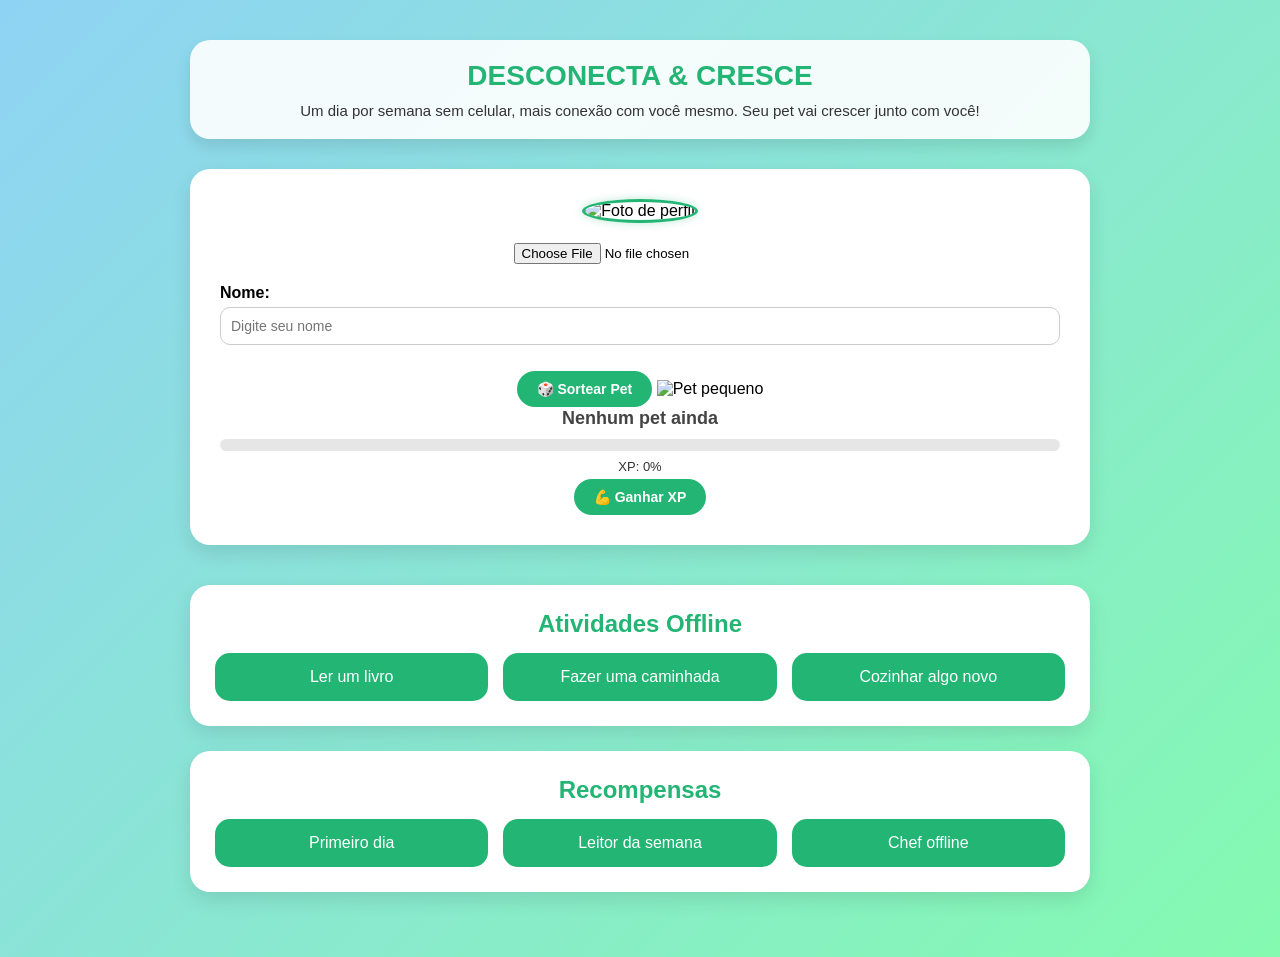
==== index.html @ 3e865f31 "26/10" ====
<!DOCTYPE html>
<html lang="pt-br">

<head>
  <meta charset="UTF-8" />
  <meta name="viewport" content="width=device-width, initial-scale=1.0" />
  <title>Desconecta & Cresce</title>
  <link rel="stylesheet" href="styles.css" />
</head>

<body>
  <div class="container">
    <header class="header">
      <h1>DESCONECTA & CRESCE</h1>
      <p>Um dia por semana sem celular, mais conexão com você mesmo. Seu pet vai crescer junto com você!</p>
    </header>

    <div class="card">
      <!-- Usuário -->
      <div class="user-info">
        <div class="perfil">
          <img id="fotoPerfil" src="avatar-default.png" alt="Foto de perfil">
          <input type="file" id="inputFoto" accept="image/*">
        </div>

        <label for="nome">Nome:</label>
        <input type="text" id="nome" name="nome" placeholder="Digite seu nome">
      </div>

      <!-- Botão de sortear -->
      <button class="sortear-btn" onclick="sortearPet()">🎲 Sortear Pet</button>

      <!-- Imagem e nome do pet -->
      <img id="petImagem" class="pet-imagem" alt="Pet pequeno">
      <h2 id="petNome">Nenhum pet ainda</h2>

      <!-- Barra de XP -->
      <div class="progress-container">
        <div class="progress-bar" id="xpBar"></div>
      </div>
      <p id="xpTexto">XP: 0%</p>

      <!-- Botão de XP -->
      <button onclick="ganharXP()">💪 Ganhar XP</button>
    </div>

    <!-- Atividades -->
    <div class="section">
      <h2>Atividades Offline</h2>
      <div class="box-grid">
        <a class="box" href="ler.html">Ler um livro</a>
        <a class="box" href="caminhada.html">Fazer uma caminhada</a>
        <a class="box" href="cozinhar.html">Cozinhar algo novo</a>
      </div>
    </div>

    <!-- Recompensas -->
    <div class="section">
      <h2>Recompensas</h2>
      <div class="box-grid">
        <a class="box" href="primeiro.html">Primeiro dia</a>
        <a class="box" href="leitor.html">Leitor da semana</a>
        <a class="box" href="chef.html">Chef offline</a>
      </div>
    </div>
  </div>

  <!-- Scripts -->
  <script>
    const inputFoto = document.getElementById('inputFoto');
    const fotoPerfil = document.getElementById('fotoPerfil');
    inputFoto.addEventListener('change', function () {
      const arquivo = this.files[0];
      if (arquivo) {
        const reader = new FileReader();
        reader.onload = function (e) {
          fotoPerfil.src = e.target.result;
        };
        reader.readAsDataURL(arquivo);
      }
    });

    const pets = [
      { nome: "Cobrinha", pequeno: "pet/cobra.jpg", medio: "pet/cobramedia.jpg", grande: "pet/cobraadulta.jpg" },
      { nome: "Dino", pequeno: "pet/dino.jpg", medio: "pet/dinomedio.jpg", grande: "pet/dinoadulto.jpg" },
      { nome: "Dragão", pequeno: "pet/dragao.jpeg.jpg", medio: "pet/dragaomedio.jpg", grande: "pet/dragaoadulto.jpg" },
      { nome: "Pinguim", pequeno: "pet/pinguin.jpeg.jpg", medio: "pet/pinguinmedia.jpg", grande: "pet/pinguinadulto.jpg" }
    ];

    let petAtual = null;
    let xp = 0;
    let fase = "pequeno";

    function sortearPet() {
      const sorteado = pets[Math.floor(Math.random() * pets.length)];
      petAtual = sorteado;
      xp = 0;
      fase = "pequeno";

      const petImg = document.getElementById("petImagem");
      petImg.src = petAtual.pequeno;
      document.getElementById("petNome").innerText = petAtual.nome;
      atualizarXP();
    }

    function ganharXP() {
      if (!petAtual) {
        alert("Você precisa sortear um pet primeiro!");
        return;
      }

      let ganho = Math.floor(Math.random() * 10) + 10;
      if (xp + ganho > 100) ganho = 100 - xp;

      xp += ganho;
      atualizarXP();

      if (xp === 100) evoluirPet();
    }

    function atualizarXP() {
      document.getElementById("xpBar").style.width = xp + "%";
      document.getElementById("xpTexto").innerText = `XP: ${xp}%`;
    }

    function evoluirPet() {
      const petImg = document.getElementById("petImagem");

      if (fase === "pequeno") {
        fase = "medio";
        petImg.src = petAtual.medio;
        alert(`${petAtual.nome} cresceu e ficou MÉDIO! 🐾`);
      } else if (fase === "medio") {
        fase = "grande";
        petImg.src = petAtual.grande;
        alert(`${petAtual.nome} evoluiu e ficou ADULTO! 🎉`);
      } else {
        alert(`${petAtual.nome} já está no nível máximo! 🌟`);
      }

      xp = 0;
      atualizarXP();
    }
  </script>
</body>

</html>
---- styles.css ----
/* 🔹 RESET E BASE */
    * {
      margin: 0;
      padding: 0;
      box-sizing: border-box;
      font-family: "Poppins", sans-serif;
    }

    body {
      background: linear-gradient(135deg, #8fd3f4, #84fab0);
      min-height: 100vh;
      display: flex;
      justify-content: center;
      align-items: flex-start;
      padding: 40px 10px;
    }

    .container {
      width: 100%;
      max-width: 900px;
    }

    /* 🔹 CABEÇALHO */
    .header {
      text-align: center;
      margin-bottom: 30px;
      background: rgba(255, 255, 255, 0.9);
      padding: 20px;
      border-radius: 20px;
      box-shadow: 0 8px 15px rgba(0, 0, 0, 0.1);
    }

    .header h1 {
      color: #22b574;
      font-size: 28px;
      margin-bottom: 10px;
    }

    .header p {
      color: #333;
      font-size: 15px;
    }

    /* 🔹 CARD DO PERFIL */
    .card {
      background: #fff;
      border-radius: 20px;
      box-shadow: 0 8px 20px rgba(0, 0, 0, 0.1);
      padding: 30px;
      text-align: center;
      transition: transform 0.3s ease, box-shadow 0.3s ease;
      margin-bottom: 40px;
    }

    .card:hover {
      transform: translateY(-4px);
      box-shadow: 0 12px 25px rgba(0, 0, 0, 0.15);
    }

    /* 🔹 PERFIL */
    .perfil img {
      width: 120px;
      height: 120px;
      border-radius: 50%;
      border: 3px solid #22b574;
      box-shadow: 0 0 8px rgba(34, 181, 116, 0.3);
      margin-bottom: 10px;
    }

    #inputFoto {
      display: block;
      margin: 10px auto 20px;
      cursor: pointer;
    }

    label[for="nome"] {
      display: block;
      font-weight: 600;
      margin-bottom: 5px;
      text-align: left;
    }

    input[type="text"] {
      width: 100%;
      padding: 10px;
      border-radius: 10px;
      border: 1.5px solid #ccc;
      font-size: 14px;
      transition: border-color 0.3s, box-shadow 0.3s;
      margin-bottom: 20px;
    }

    input[type="text"]:focus {
      border-color: #22b574;
      box-shadow: 0 0 5px rgba(34, 181, 116, 0.3);
    }

    /* 🔹 BOTÕES */
    .sortear-btn,
    button {
      background-color: #22b574;
      color: #fff;
      border: none;
      padding: 10px 20px;
      border-radius: 25px;
      font-weight: 600;
      font-size: 14px;
      cursor: pointer;
      transition: background 0.3s;
      margin-top: 5px;
    }

    .sortear-btn:hover,
    button:hover {
      background-color: #1a945d;
    }

    /* 🔹 PET */
    .pet-imagem {
      width: 100px;
      height: 100px;
      object-fit: contain;
      margin: 15px 0 10px;
    }

    #petNome {
      font-size: 18px;
      color: #444;
      font-weight: 600;
      margin-bottom: 10px;
    }

    /* 🔹 BARRA DE XP */
    .progress-container {
      width: 100%;
      height: 12px;
      background: #e6e6e6;
      border-radius: 10px;
      overflow: hidden;
      margin-top: 10px;
    }

    .progress-bar {
      height: 100%;
      background: linear-gradient(90deg, #22b574, #1a945d);
      width: 0%;
      transition: width 0.4s ease;
    }

    #xpTexto {
      font-size: 13px;
      color: #333;
      font-weight: 500;
      margin-top: 8px;
    }

    /* 🔹 SEÇÕES DE ATIVIDADES */
    .section {
      background: #fff;
      border-radius: 20px;
      box-shadow: 0 8px 20px rgba(0, 0, 0, 0.1);
      padding: 25px;
      margin-bottom: 25px;
    }

    .section h2 {
      text-align: center;
      color: #22b574;
      margin-bottom: 15px;
    }

    .box-grid {
      display: grid;
      grid-template-columns: repeat(auto-fit, minmax(150px, 1fr));
      gap: 15px;
    }

    .box {
      background: #22b574;
      color: #fff;
      text-decoration: none;
      padding: 15px;
      border-radius: 15px;
      text-align: center;
      font-weight: 500;
      transition: background 0.3s;
    }

    .box:hover {
      background: #1a945d;
    }
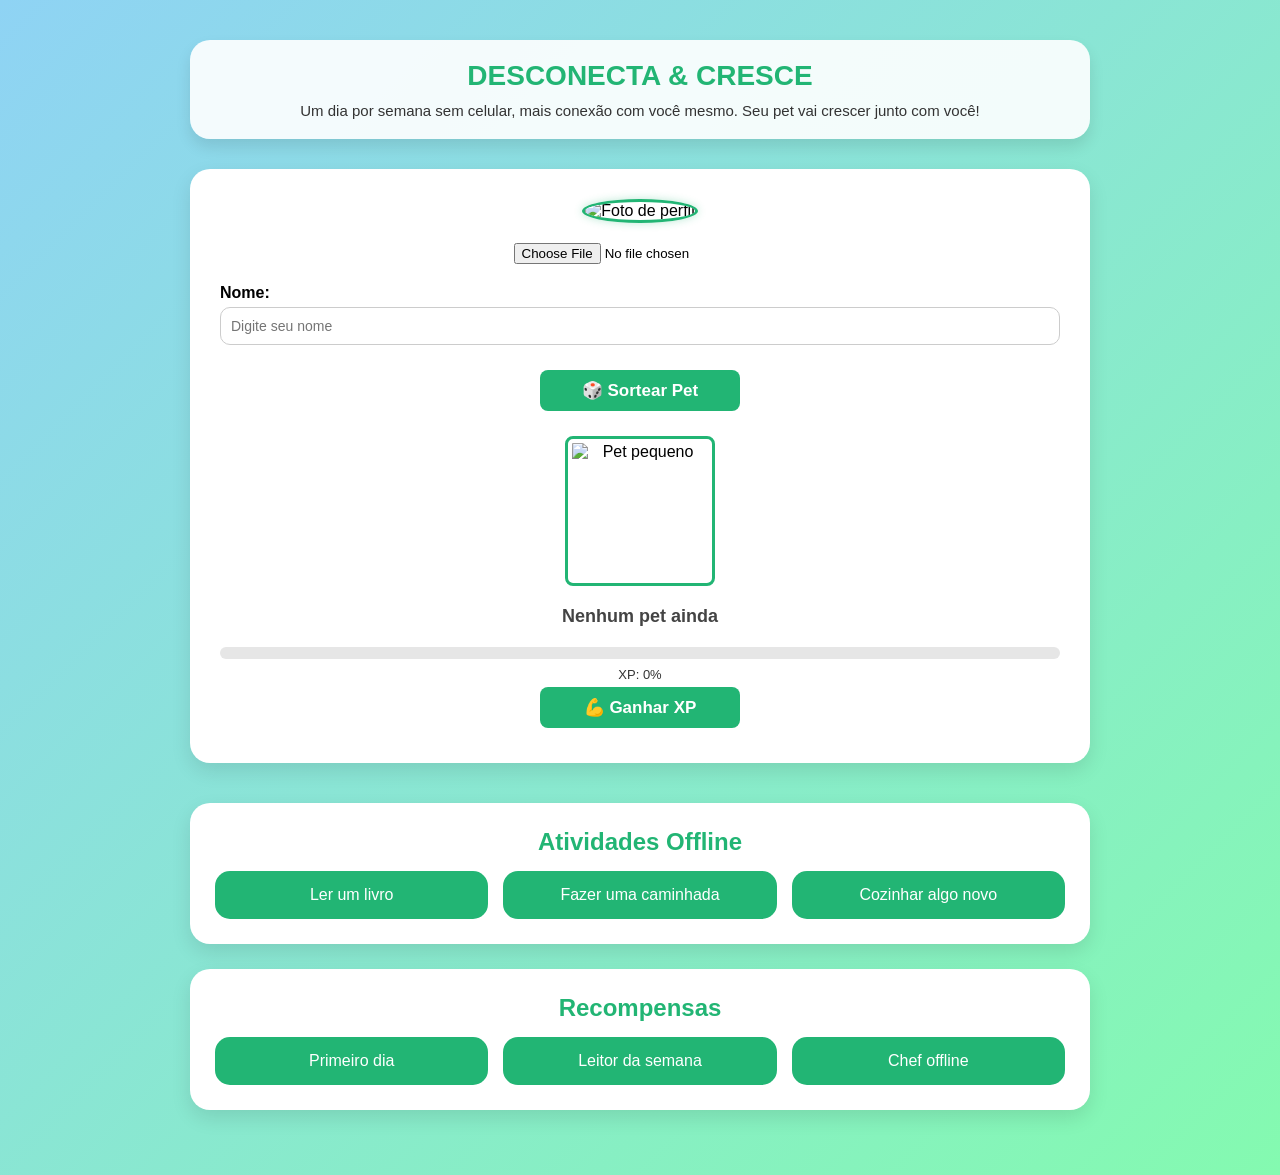
==== commit ba540698: "2610" ====
--- a/index.html
+++ b/index.html
@@ -81,10 +81,10 @@
     });
 
     const pets = [
-      { nome: "Cobrinha", pequeno: "pet/cobra.jpg", medio: "pet/cobramedia.jpg", grande: "pet/cobraadulta.jpg" },
+      { nome: "Cobrinha", pequeno: "pet/cobra.jpg", medio: "pet/cobramedia.jpg", grande: "pet/cobradulta.jpg" },
       { nome: "Dino", pequeno: "pet/dino.jpg", medio: "pet/dinomedio.jpg", grande: "pet/dinoadulto.jpg" },
-      { nome: "Dragão", pequeno: "pet/dragao.jpeg.jpg", medio: "pet/dragaomedio.jpg", grande: "pet/dragaoadulto.jpg" },
-      { nome: "Pinguim", pequeno: "pet/pinguin.jpeg.jpg", medio: "pet/pinguinmedia.jpg", grande: "pet/pinguinadulto.jpg" }
+      { nome: "Dragão", pequeno: "pet/dragao.jpg", medio: "pet/dragaomedio.jpg", grande: "pet/dragaoadulto.jpg" },
+      { nome: "Pinguim", pequeno: "pet/pinguin.jpg", medio: "pet/pinguinmedio.jpg", grande: "pet/pinguinadulto.jpg" }
     ];
 
     let petAtual = null;
--- a/styles.css
+++ b/styles.css
@@ -50,6 +50,10 @@
       text-align: center;
       transition: transform 0.3s ease, box-shadow 0.3s ease;
       margin-bottom: 40px;
+      display: flex;
+  flex-direction: column;
+ 
+  
     }
 
     .card:hover {
@@ -98,16 +102,20 @@
     /* 🔹 BOTÕES */
     .sortear-btn,
     button {
-      background-color: #22b574;
-      color: #fff;
-      border: none;
-      padding: 10px 20px;
-      border-radius: 25px;
-      font-weight: 600;
-      font-size: 14px;
-      cursor: pointer;
-      transition: background 0.3s;
-      margin-top: 5px;
+     background-color: #22b574;
+  color: #fff;
+  border: none;
+  border-radius: 8px; /* cantos arredondados */
+  font-weight: 600;
+  font-size: 17px; /* tamanho da fonte menor */
+  cursor: pointer;
+  transition: background 0.3s;
+ margin: 5px auto;
+  /* diminui a largura */
+  padding: 10px 16px; /* reduz o espaçamento interno */
+  width: 200px; /* define largura fixa, ajuste conforme necessário */
+  text-align: center;
+  
     }
 
     .sortear-btn:hover,
@@ -117,10 +125,14 @@
 
     /* 🔹 PET */
     .pet-imagem {
-      width: 100px;
-      height: 100px;
-      object-fit: contain;
-      margin: 15px 0 10px;
+         display: block;
+    margin: 20px auto; /* centraliza horizontalmente */
+    width:150px; /* ajuste do tamanho da imagem */
+    height: 150px;
+    object-fit: contain;
+    border: 3px solid #22b574; /* espessura 3px, cor verde */
+  border-radius: 8px; 
+  padding: 4px; 
     }
 
     #petNome {
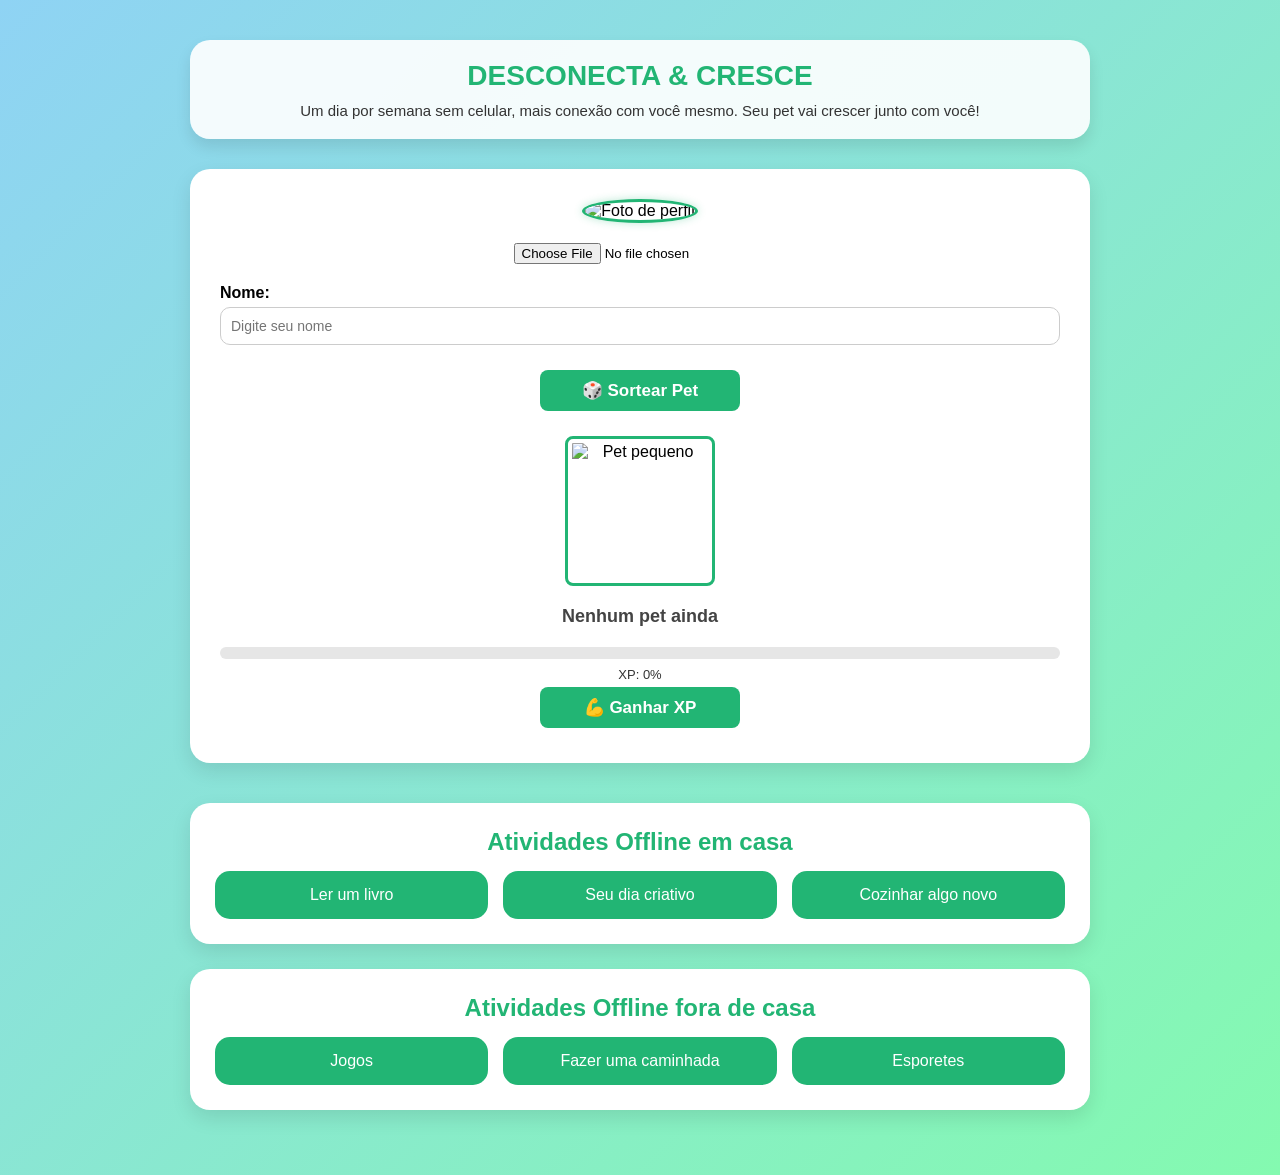
==== commit dee79721: "281025 281025" ====
--- a/index.html
+++ b/index.html
@@ -46,21 +46,21 @@
 
     <!-- Atividades -->
     <div class="section">
-      <h2>Atividades Offline</h2>
+      <h2>Atividades Offline em casa</h2>
       <div class="box-grid">
         <a class="box" href="ler.html">Ler um livro</a>
-        <a class="box" href="caminhada.html">Fazer uma caminhada</a>
+        <a class="box" href="leitor.html">Seu dia criativo</a>
         <a class="box" href="cozinhar.html">Cozinhar algo novo</a>
       </div>
     </div>
 
     <!-- Recompensas -->
     <div class="section">
-      <h2>Recompensas</h2>
+      <h2>Atividades Offline fora de casa</h2>
       <div class="box-grid">
-        <a class="box" href="primeiro.html">Primeiro dia</a>
-        <a class="box" href="leitor.html">Leitor da semana</a>
-        <a class="box" href="chef.html">Chef offline</a>
+        <a class="box" href="primeiro.html">Jogos</a>
+        <a class="box" href="caminhada.html">Fazer uma caminhada</a>
+        <a class="box" href="chef.html">Esporetes</a>
       </div>
     </div>
   </div>
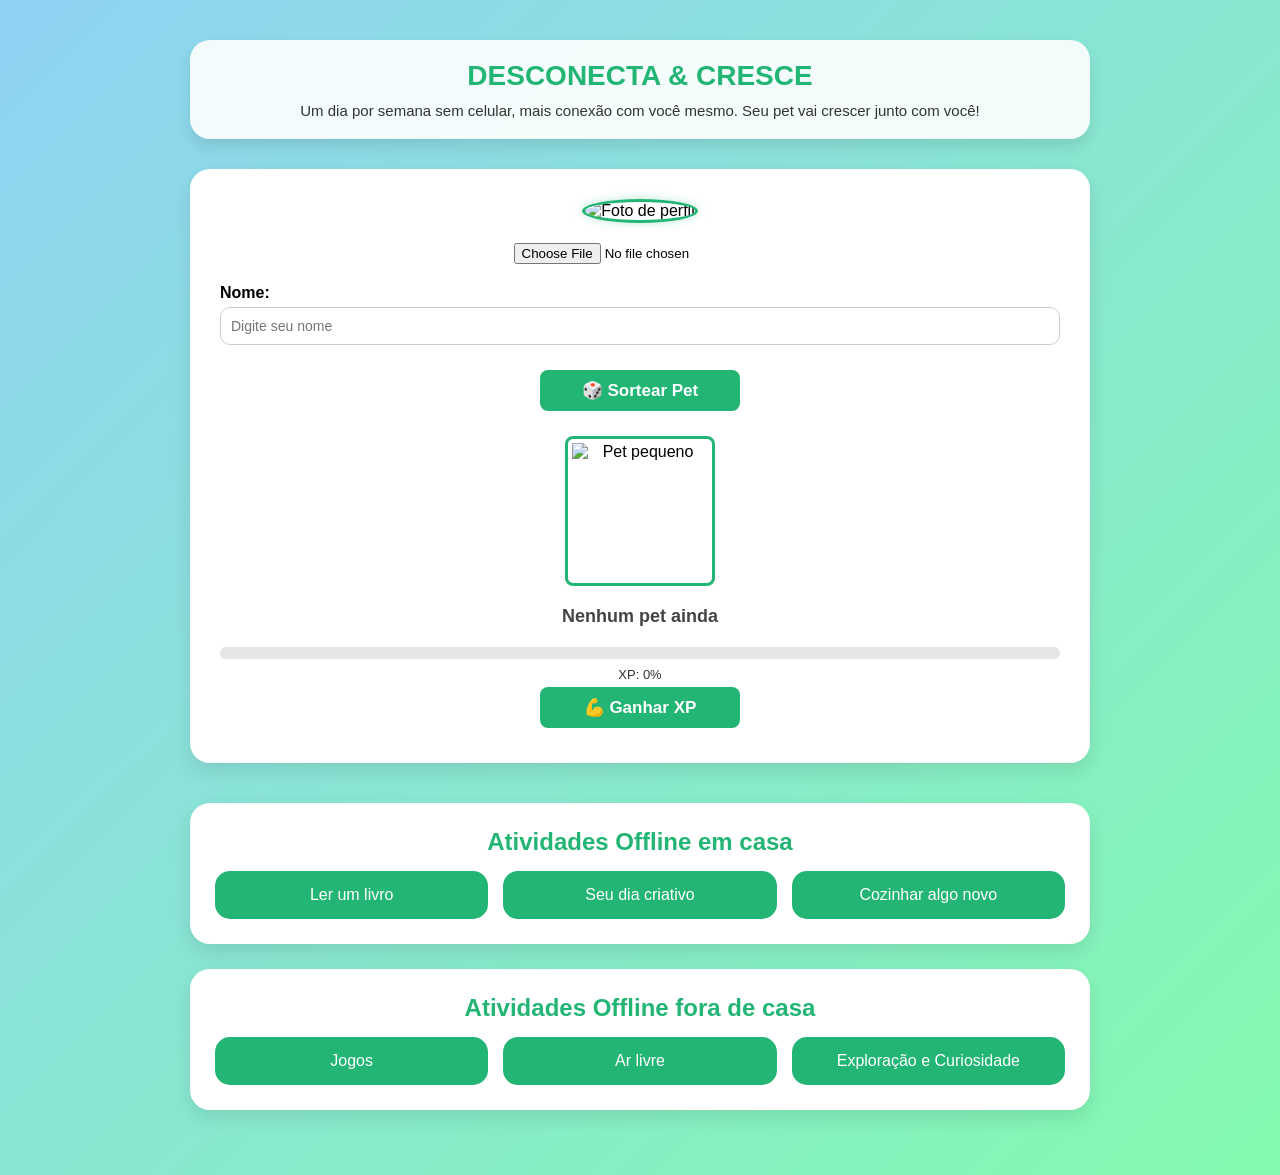
==== commit bee4d7b0: "1511" ====
--- a/index.html
+++ b/index.html
@@ -44,12 +44,13 @@
       <button onclick="ganharXP()">💪 Ganhar XP</button>
     </div>
 
+    
     <!-- Atividades -->
     <div class="section">
       <h2>Atividades Offline em casa</h2>
       <div class="box-grid">
         <a class="box" href="ler.html">Ler um livro</a>
-        <a class="box" href="leitor.html">Seu dia criativo</a>
+        <a class="box" href="diaoffline.html">Seu dia criativo</a>
         <a class="box" href="cozinhar.html">Cozinhar algo novo</a>
       </div>
     </div>
@@ -58,9 +59,9 @@
     <div class="section">
       <h2>Atividades Offline fora de casa</h2>
       <div class="box-grid">
-        <a class="box" href="primeiro.html">Jogos</a>
-        <a class="box" href="caminhada.html">Fazer uma caminhada</a>
-        <a class="box" href="chef.html">Esporetes</a>
+        <a class="box" href="jogos.html">Jogos</a>
+        <a class="box" href="caminhada.html">Ar livre</a>
+        <a class="box" href="Curiosidade.html">Exploração e Curiosidade</a>
       </div>
     </div>
   </div>
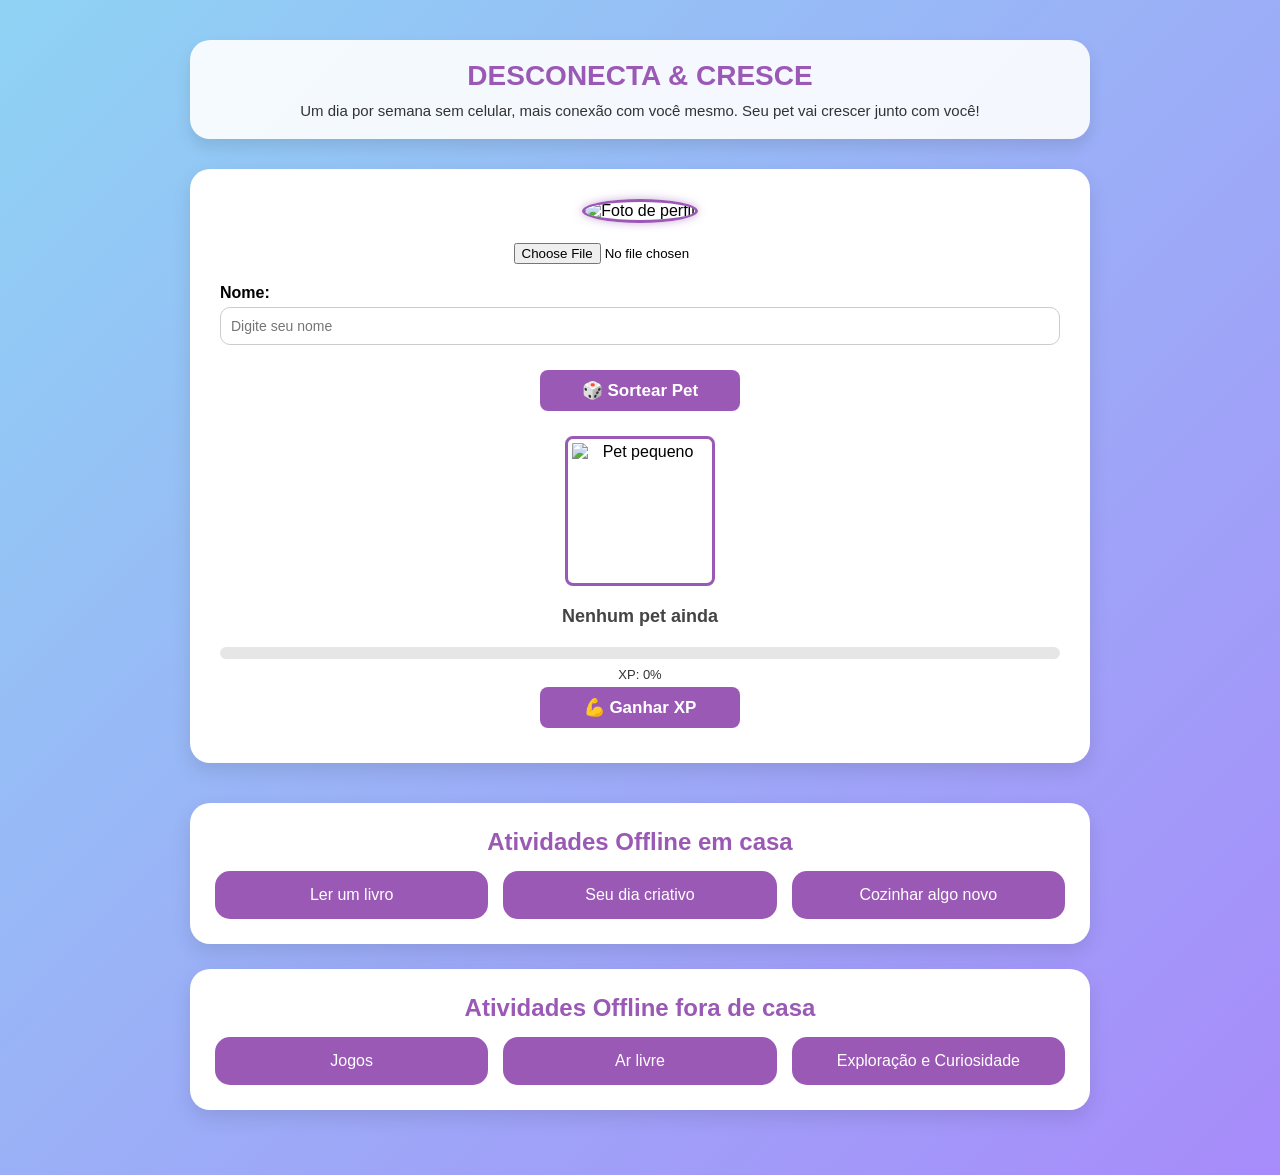
==== commit 873914f8: "1811" ====
--- a/index.html
+++ b/index.html
@@ -44,7 +44,7 @@
       <button onclick="ganharXP()">💪 Ganhar XP</button>
     </div>
 
-    
+
     <!-- Atividades -->
     <div class="section">
       <h2>Atividades Offline em casa</h2>
--- a/styles.css
+++ b/styles.css
@@ -1,203 +1,212 @@
- /* 🔹 RESET E BASE */
-    * {
-      margin: 0;
-      padding: 0;
-      box-sizing: border-box;
-      font-family: "Poppins", sans-serif;
-    }
-
-    body {
-      background: linear-gradient(135deg, #8fd3f4, #84fab0);
-      min-height: 100vh;
-      display: flex;
-      justify-content: center;
-      align-items: flex-start;
-      padding: 40px 10px;
-    }
-
-    .container {
-      width: 100%;
-      max-width: 900px;
-    }
-
-    /* 🔹 CABEÇALHO */
-    .header {
-      text-align: center;
-      margin-bottom: 30px;
-      background: rgba(255, 255, 255, 0.9);
-      padding: 20px;
-      border-radius: 20px;
-      box-shadow: 0 8px 15px rgba(0, 0, 0, 0.1);
-    }
-
-    .header h1 {
-      color: #22b574;
-      font-size: 28px;
-      margin-bottom: 10px;
-    }
-
-    .header p {
-      color: #333;
-      font-size: 15px;
-    }
-
-    /* 🔹 CARD DO PERFIL */
-    .card {
-      background: #fff;
-      border-radius: 20px;
-      box-shadow: 0 8px 20px rgba(0, 0, 0, 0.1);
-      padding: 30px;
-      text-align: center;
-      transition: transform 0.3s ease, box-shadow 0.3s ease;
-      margin-bottom: 40px;
-      display: flex;
+/* 🔹 RESET E BASE */
+* {
+  margin: 0;
+  padding: 0;
+  box-sizing: border-box;
+  font-family: "Poppins", sans-serif;
+}
+
+body {
+  /* Fundo Degradê alterado para azul/roxo */
+  background: linear-gradient(135deg, #8fd3f4, #a78bfa);
+  min-height: 100vh;
+  display: flex;
+  justify-content: center;
+  align-items: flex-start;
+  padding: 40px 10px;
+}
+
+.container {
+  width: 100%;
+  max-width: 900px;
+}
+
+/* 🔹 CABEÇALHO */
+.header {
+  text-align: center;
+  margin-bottom: 30px;
+  background: rgba(255, 255, 255, 0.9);
+  padding: 20px;
+  border-radius: 20px;
+  box-shadow: 0 8px 15px rgba(0, 0, 0, 0.1);
+}
+
+.header h1 {
+  /* Cor alterada para roxo */
+  color: #9b59b6; 
+  font-size: 28px;
+  margin-bottom: 10px;
+}
+
+.header p {
+  color: #333;
+  font-size: 15px;
+}
+
+/* 🔹 CARD DO PERFIL */
+.card {
+  background: #fff;
+  border-radius: 20px;
+  box-shadow: 0 8px 20px rgba(0, 0, 0, 0.1);
+  padding: 30px;
+  text-align: center;
+  transition: transform 0.3s ease, box-shadow 0.3s ease;
+  margin-bottom: 40px;
+  display: flex;
   flex-direction: column;
- 
-  
-    }
-
-    .card:hover {
-      transform: translateY(-4px);
-      box-shadow: 0 12px 25px rgba(0, 0, 0, 0.15);
-    }
-
-    /* 🔹 PERFIL */
-    .perfil img {
-      width: 120px;
-      height: 120px;
-      border-radius: 50%;
-      border: 3px solid #22b574;
-      box-shadow: 0 0 8px rgba(34, 181, 116, 0.3);
-      margin-bottom: 10px;
-    }
-
-    #inputFoto {
-      display: block;
-      margin: 10px auto 20px;
-      cursor: pointer;
-    }
-
-    label[for="nome"] {
-      display: block;
-      font-weight: 600;
-      margin-bottom: 5px;
-      text-align: left;
-    }
-
-    input[type="text"] {
-      width: 100%;
-      padding: 10px;
-      border-radius: 10px;
-      border: 1.5px solid #ccc;
-      font-size: 14px;
-      transition: border-color 0.3s, box-shadow 0.3s;
-      margin-bottom: 20px;
-    }
-
-    input[type="text"]:focus {
-      border-color: #22b574;
-      box-shadow: 0 0 5px rgba(34, 181, 116, 0.3);
-    }
-
-    /* 🔹 BOTÕES */
-    .sortear-btn,
-    button {
-     background-color: #22b574;
+}
+
+.card:hover {
+  transform: translateY(-4px);
+  box-shadow: 0 12px 25px rgba(0, 0, 0, 0.15);
+}
+
+/* 🔹 PERFIL */
+.perfil img {
+  width: 120px;
+  height: 120px;
+  border-radius: 50%;
+  /* Borda alterada para roxo */
+  border: 3px solid #9b59b6; 
+  /* Sombra alterada para roxo */
+  box-shadow: 0 0 8px rgba(155, 89, 182, 0.5); 
+  margin-bottom: 10px;
+}
+
+#inputFoto {
+  display: block;
+  margin: 10px auto 20px;
+  cursor: pointer;
+}
+
+label[for="nome"] {
+  display: block;
+  font-weight: 600;
+  margin-bottom: 5px;
+  text-align: left;
+}
+
+input[type="text"] {
+  width: 100%;
+  padding: 10px;
+  border-radius: 10px;
+  border: 1.5px solid #ccc;
+  font-size: 14px;
+  transition: border-color 0.3s, box-shadow 0.3s;
+  margin-bottom: 20px;
+}
+
+input[type="text"]:focus {
+  /* Foco alterado para roxo */
+  border-color: #9b59b6; 
+  /* Sombra de foco alterada para roxo */
+  box-shadow: 0 0 5px rgba(155, 89, 182, 0.5); 
+}
+
+/* 🔹 BOTÕES */
+.sortear-btn,
+button {
+  /* Cor de fundo alterada para roxo */
+  background-color: #9b59b6; 
   color: #fff;
   border: none;
-  border-radius: 8px; /* cantos arredondados */
+  border-radius: 8px;
   font-weight: 600;
-  font-size: 17px; /* tamanho da fonte menor */
+  font-size: 17px;
   cursor: pointer;
   transition: background 0.3s;
- margin: 5px auto;
-  /* diminui a largura */
-  padding: 10px 16px; /* reduz o espaçamento interno */
-  width: 200px; /* define largura fixa, ajuste conforme necessário */
-  text-align: center;
-  
-    }
-
-    .sortear-btn:hover,
-    button:hover {
-      background-color: #1a945d;
-    }
-
-    /* 🔹 PET */
-    .pet-imagem {
-         display: block;
-    margin: 20px auto; /* centraliza horizontalmente */
-    width:150px; /* ajuste do tamanho da imagem */
-    height: 150px;
-    object-fit: contain;
-    border: 3px solid #22b574; /* espessura 3px, cor verde */
-  border-radius: 8px; 
-  padding: 4px; 
-    }
-
-    #petNome {
-      font-size: 18px;
-      color: #444;
-      font-weight: 600;
-      margin-bottom: 10px;
-    }
-
-    /* 🔹 BARRA DE XP */
-    .progress-container {
-      width: 100%;
-      height: 12px;
-      background: #e6e6e6;
-      border-radius: 10px;
-      overflow: hidden;
-      margin-top: 10px;
-    }
-
-    .progress-bar {
-      height: 100%;
-      background: linear-gradient(90deg, #22b574, #1a945d);
-      width: 0%;
-      transition: width 0.4s ease;
-    }
-
-    #xpTexto {
-      font-size: 13px;
-      color: #333;
-      font-weight: 500;
-      margin-top: 8px;
-    }
-
-    /* 🔹 SEÇÕES DE ATIVIDADES */
-    .section {
-      background: #fff;
-      border-radius: 20px;
-      box-shadow: 0 8px 20px rgba(0, 0, 0, 0.1);
-      padding: 25px;
-      margin-bottom: 25px;
-    }
-
-    .section h2 {
-      text-align: center;
-      color: #22b574;
-      margin-bottom: 15px;
-    }
-
-    .box-grid {
-      display: grid;
-      grid-template-columns: repeat(auto-fit, minmax(150px, 1fr));
-      gap: 15px;
-    }
-
-    .box {
-      background: #22b574;
-      color: #fff;
-      text-decoration: none;
-      padding: 15px;
-      border-radius: 15px;
-      text-align: center;
-      font-weight: 500;
-      transition: background 0.3s;
-    }
-
-    .box:hover {
-      background: #1a945d;
-    }+  margin: 5px auto;
+  padding: 10px 16px;
+  width: 200px;
+  text-align: center;
+}
+
+.sortear-btn:hover,
+button:hover {
+  /* Cor de hover alterada para um tom mais escuro de roxo */
+  background-color: #7d3c98; 
+}
+
+/* 🔹 PET */
+.pet-imagem {
+  display: block;
+  margin: 20px auto;
+  width: 150px;
+  height: 150px;
+  object-fit: contain;
+  /* Borda alterada para roxo */
+  border: 3px solid #9b59b6; 
+  border-radius: 8px;
+  padding: 4px;
+}
+
+#petNome {
+  font-size: 18px;
+  color: #444;
+  font-weight: 600;
+  margin-bottom: 10px;
+}
+
+/* 🔹 BARRA DE XP */
+.progress-container {
+  width: 100%;
+  height: 12px;
+  background: #e6e6e6;
+  border-radius: 10px;
+  overflow: hidden;
+  margin-top: 10px;
+}
+
+.progress-bar {
+  height: 100%;
+  /* Degradê da barra de progresso alterado para roxo e seu hover */
+  background: linear-gradient(90deg, #9b59b6, #7d3c98);
+  width: 0%;
+  transition: width 0.4s ease;
+}
+
+#xpTexto {
+  font-size: 13px;
+  color: #333;
+  font-weight: 500;
+  margin-top: 8px;
+}
+
+/* 🔹 SEÇÕES DE ATIVIDADES */
+.section {
+  background: #fff;
+  border-radius: 20px;
+  box-shadow: 0 8px 20px rgba(0, 0, 0, 0.1);
+  padding: 25px;
+  margin-bottom: 25px;
+}
+
+.section h2 {
+  text-align: center;
+  /* Cor alterada para roxo */
+  color: #9b59b6; 
+  margin-bottom: 15px;
+}
+
+.box-grid {
+  display: grid;
+  grid-template-columns: repeat(auto-fit, minmax(150px, 1fr));
+  gap: 15px;
+}
+
+.box {
+  /* Cor de fundo alterada para roxo */
+  background: #9b59b6; 
+  color: #fff;
+  text-decoration: none;
+  padding: 15px;
+  border-radius: 15px;
+  text-align: center;
+  font-weight: 500;
+  transition: background 0.3s;
+}
+
+.box:hover {
+  /* Cor de hover alterada para o tom mais escuro de roxo */
+  background: #7d3c98; 
+}
